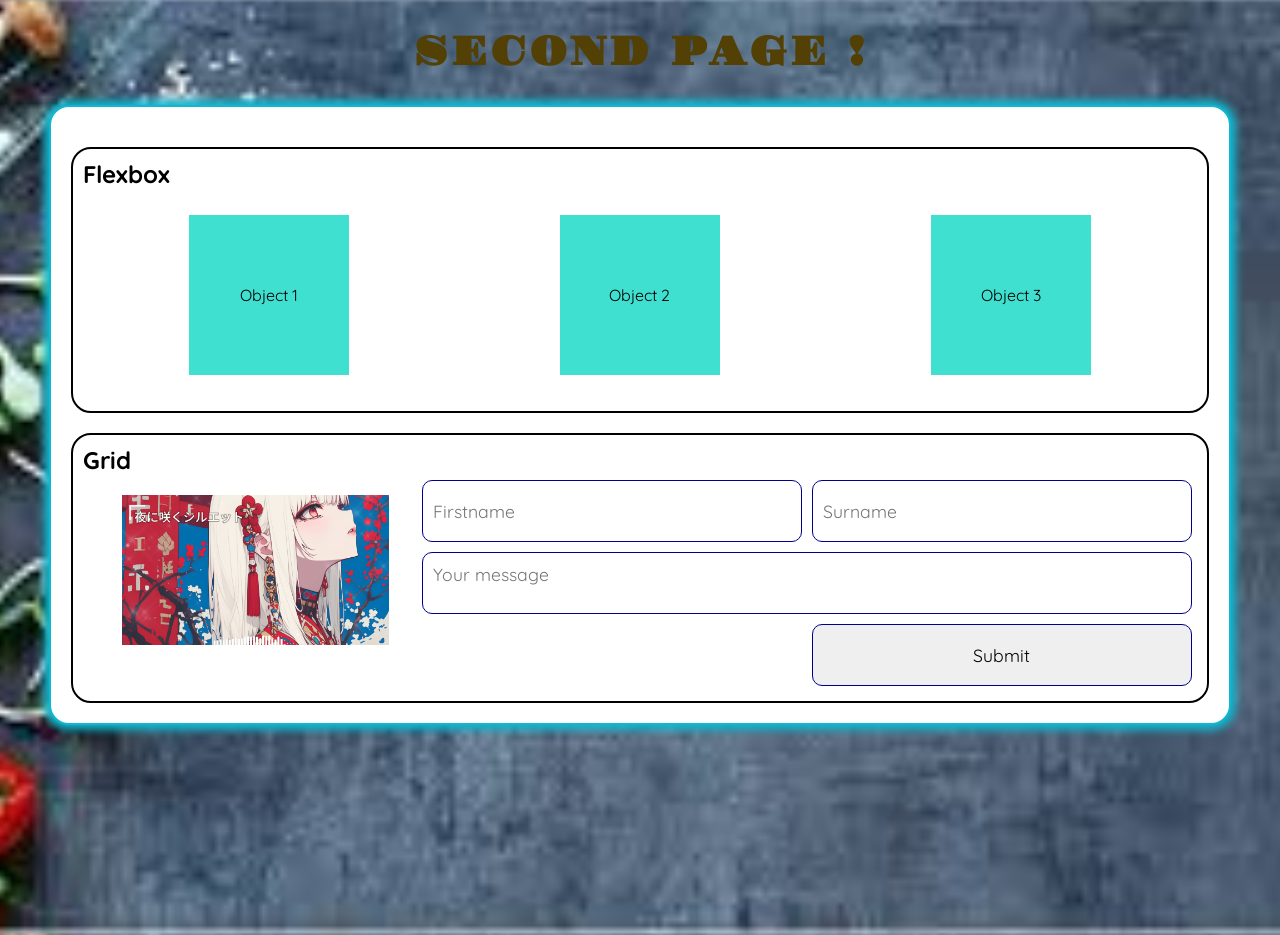
==== index2.html @ 67d46024 "Second page using flex et grid" ====
<!DOCTYPE html>
<html lang="en">
<head>
    <meta charset="UTF-8">
    <meta name="viewport" content="width=device-width, initial-scale=1.0">
    <title>Learning HTML</title>
    <link rel="shortcut icon" href="./png/html_logo.png">
    <link rel="stylesheet" href="./css/style2.css">
</head>
<body>
    <header>
        <h1>Second page !</h1>
    </header>

    <main>
        <div class="flexbox">
            <h2>Flexbox</h2>
            <ul>
                <li>Object 1</li>
                <li>Object 2</li>
                <li>Object 3</li>
            </ul>
        </div>

        <div class="grid">
            <h2>Grid</h2>
            <div class="grid-container">
                <img src="./png/White_Girl.png" alt="White_Girl">
                <form action="">
                    <input type="text" id="firstname" placeholder="Firstname">
                    <input type="text" id="surname" placeholder="Surname">
                    <textarea cols="30" rows="10" placeholder="Your message"></textarea>
                    <input type="submit" value="Submit" id="btn-submit">
                </form>
            </div>
        </div>
    </main>
</body>
</html>
---- css/style2.css ----
/* Font : Gravitas One --> directly from a site */
@import url('https://fonts.googleapis.com/css2?family=Gravitas+One&display=swap');

/* To not depend of a site, directly download the font and give it any name */
@font-face {
    font-family: "Quicksand";
    src: url(./font/Quicksand-VariableFont_wght.ttf);
}

body {
    font-family: "Quicksand", sans-serif;
    background: url(../png/Cooked.jpg) center/cover;
    /* vh = cover perfectly the user screen */
    min-height: 100vh;
}

h1 {
    text-transform: uppercase;
    letter-spacing: 3px;
    text-align: center;
    /* 1rem = 16px */
    font-size: 2.5rem;
    color: rgb(82, 64, 5);
    font-family: "Gravitas One", sans-serif;
}

main {
    min-height: 500px;
    width: 90%;
    background-color: white;
    margin: auto;
    padding: 20px;
    border: 2px solid rgb(17, 182, 207);
    border-radius: 20px;
    box-shadow: 0 0 9px 5px rgb(17, 182, 207);
}

h2 {
    margin: 0;
}

.flexbox, .grid {
    border: 2px solid black;
    border-radius: 20px;
    padding: 10px;
    margin-top: 20px;
}

.flexbox ul {
    padding: 0;
    display: flex;
    justify-content: space-around;

}

.flexbox li {
    list-style: none;
    height: 160px;
    width: 160px;
    margin: 10px;
    background: turquoise;
    /* Center a unique element */
    display: flex;
    justify-content: center;
    align-items: center;
}

.grid-container {
    display: grid;
    grid-template-columns: 30% 70%;
}

.grid img {
    width: 80%;
    margin: 20px auto;
    padding-left: 10px;
}

.grid form {
    display: grid;
    /* 2 equal columns */
    grid-template-columns: 1fr 1fr;
    /* 3 equal rows */
    grid-template-rows: 1fr 1fr 1fr;
    /* Manually make the grid */
    grid-template-areas:
        "i1 i2"
        "ta ta"
        "vi bt";
}

input, textarea {
    margin: 5px;
    padding: 10px;
    border: 1px solid darkblue;
    font-size: 1.1rem;
    font-family: "Quicksand";
    border-radius: 10px;
}

textarea {
    /* ta and others are reffered before */
    grid-area: ta;
    height: 40px;
    /* Avoid the user actions */
    resize: none;
}

#btn-submit {
    grid-area: bt;
    cursor: pointer;
    transition: 0.3s;
}

#btn-submit:hover {
    background: cyan;
}
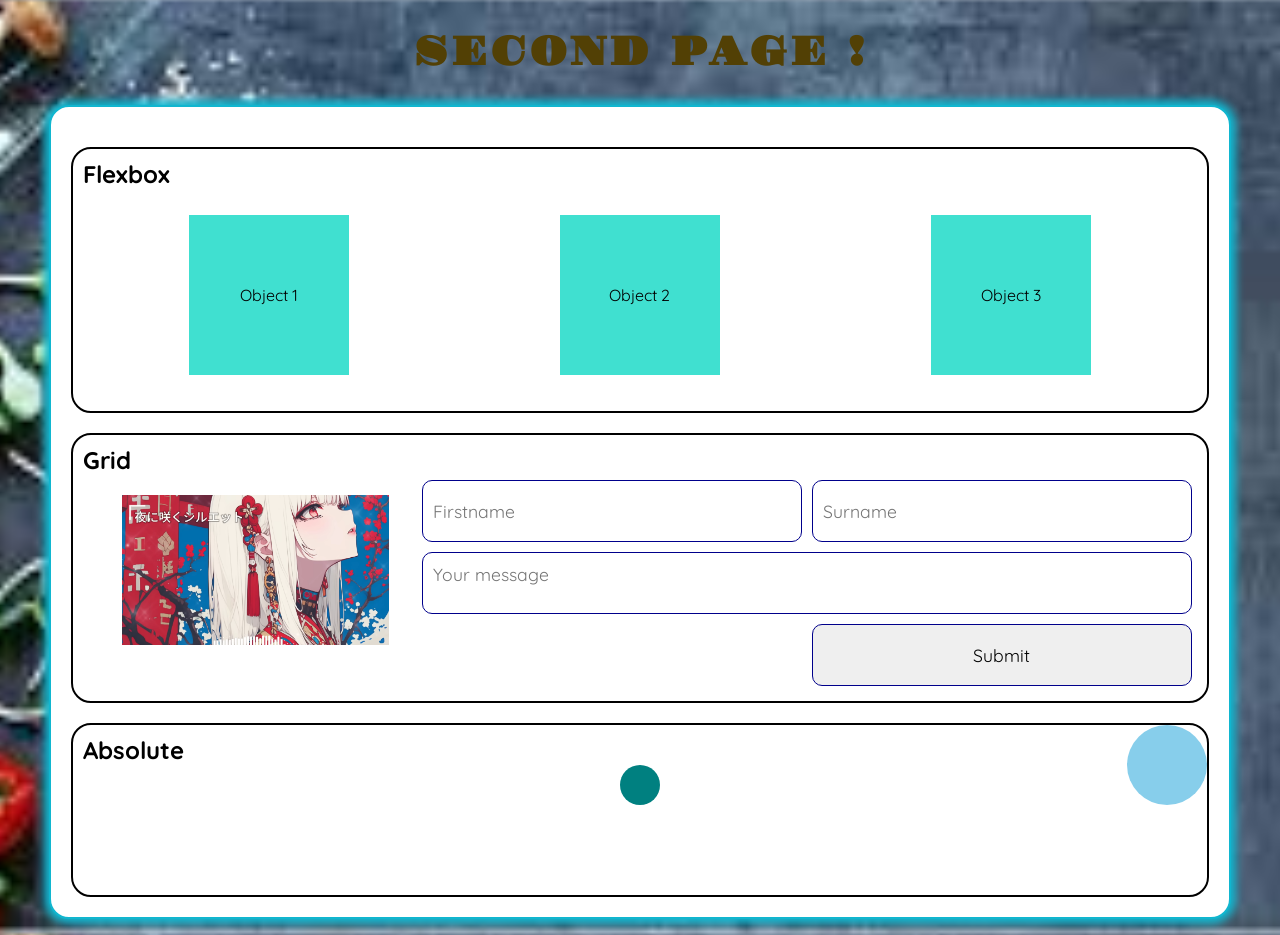
==== commit 7e0035f5: "Absolute elements" ====
--- a/index2.html
+++ b/index2.html
@@ -34,6 +34,12 @@
                 </form>
             </div>
         </div>
+
+        <div class="absolute">
+            <h2>Absolute</h2>
+            <span id="circle1"></span>
+            <span id="circle2"></span>
+        </div>
     </main>
 </body>
 </html>
--- a/css/style2.css
+++ b/css/style2.css
@@ -39,13 +39,18 @@
     margin: 0;
 }
 
-.flexbox, .grid {
+.flexbox, 
+.grid,
+.absolute {
     border: 2px solid black;
     border-radius: 20px;
     padding: 10px;
     margin-top: 20px;
+    min-height: 150px;
 }
 
+
+/* FLEX */
 .flexbox ul {
     padding: 0;
     display: flex;
@@ -65,6 +70,8 @@
     align-items: center;
 }
 
+
+/* GRID */
 .grid-container {
     display: grid;
     grid-template-columns: 30% 70%;
@@ -114,4 +121,34 @@
 
 #btn-submit:hover {
     background: cyan;
+}
+
+
+/* ABSOLUTE */
+.absolute {
+    /* Child element contained in .absolute */
+    position: relative;
+}
+
+#circle1 {
+    height: 80px;
+    width: 80px;
+    background: skyblue;
+    position: absolute;
+    border-radius: 150px;
+    /* Setting position of the circle in the parent area*/
+    top: 0;
+    right: 0;
+}
+
+#circle2 {
+    height: 40px;
+    width: 40px;
+    border-radius: 150px;
+    background: teal;
+    position: absolute;
+    /* The center is at its left, not its center */
+    left: 50%;
+    /* Decal it for 50% of its length */
+    transform: translate(-50%);
 }
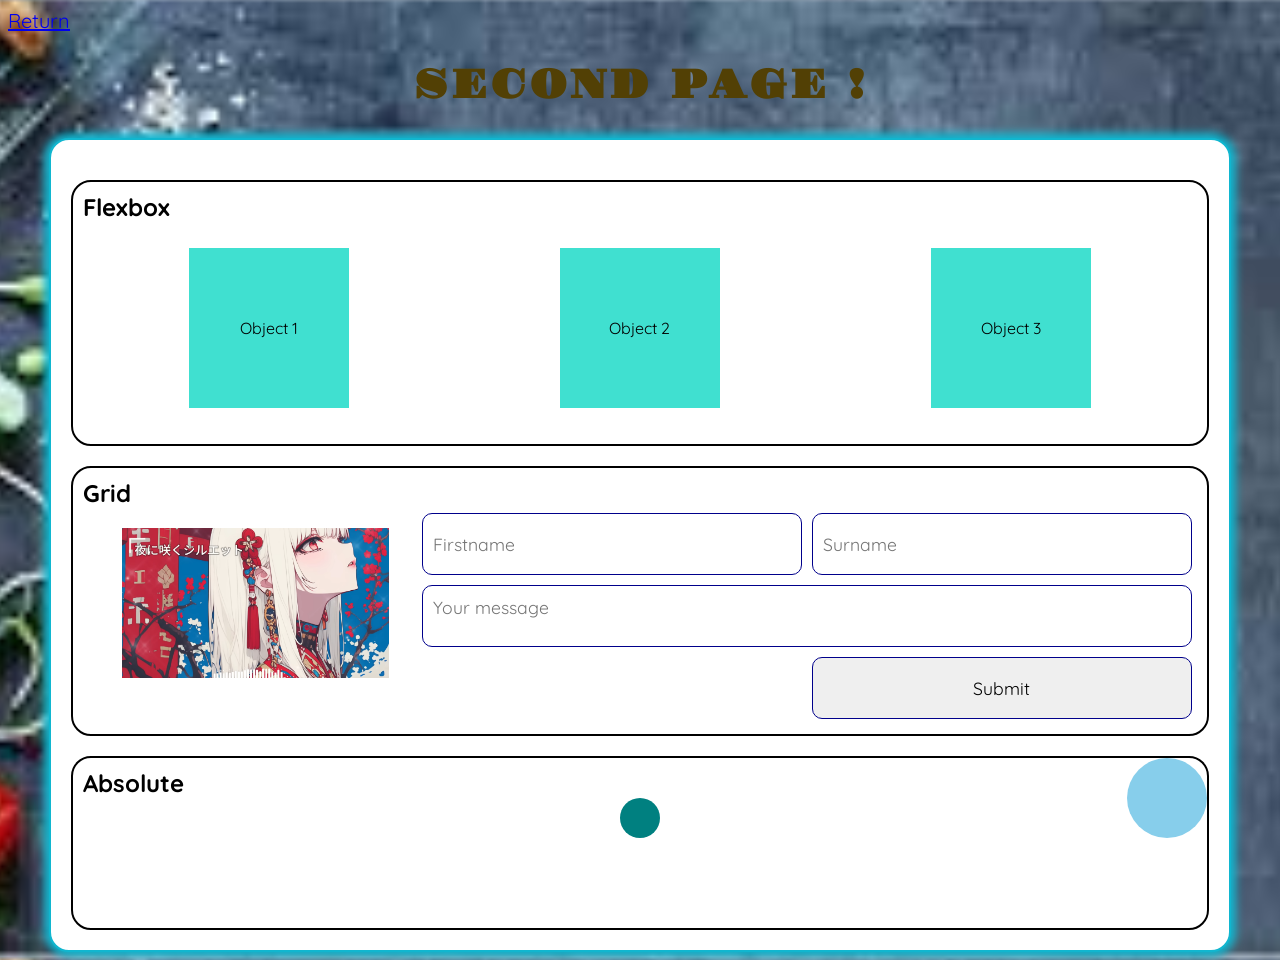
==== commit 542b707e: "Just some adjustments" ====
--- a/index2.html
+++ b/index2.html
@@ -8,6 +8,10 @@
     <link rel="stylesheet" href="./css/style2.css">
 </head>
 <body>
+    <nav>
+        <a href="./index.html">Return</a>
+    </nav>
+
     <header>
         <h1>Second page !</h1>
     </header>
--- a/css/style2.css
+++ b/css/style2.css
@@ -12,6 +12,14 @@
     background: url(../png/Cooked.jpg) center/cover;
     /* vh = cover perfectly the user screen */
     min-height: 100vh;
+}
+
+nav {
+    font-size: 20px;
+}
+
+nav:hover {
+    cursor: pointer;
 }
 
 h1 {
